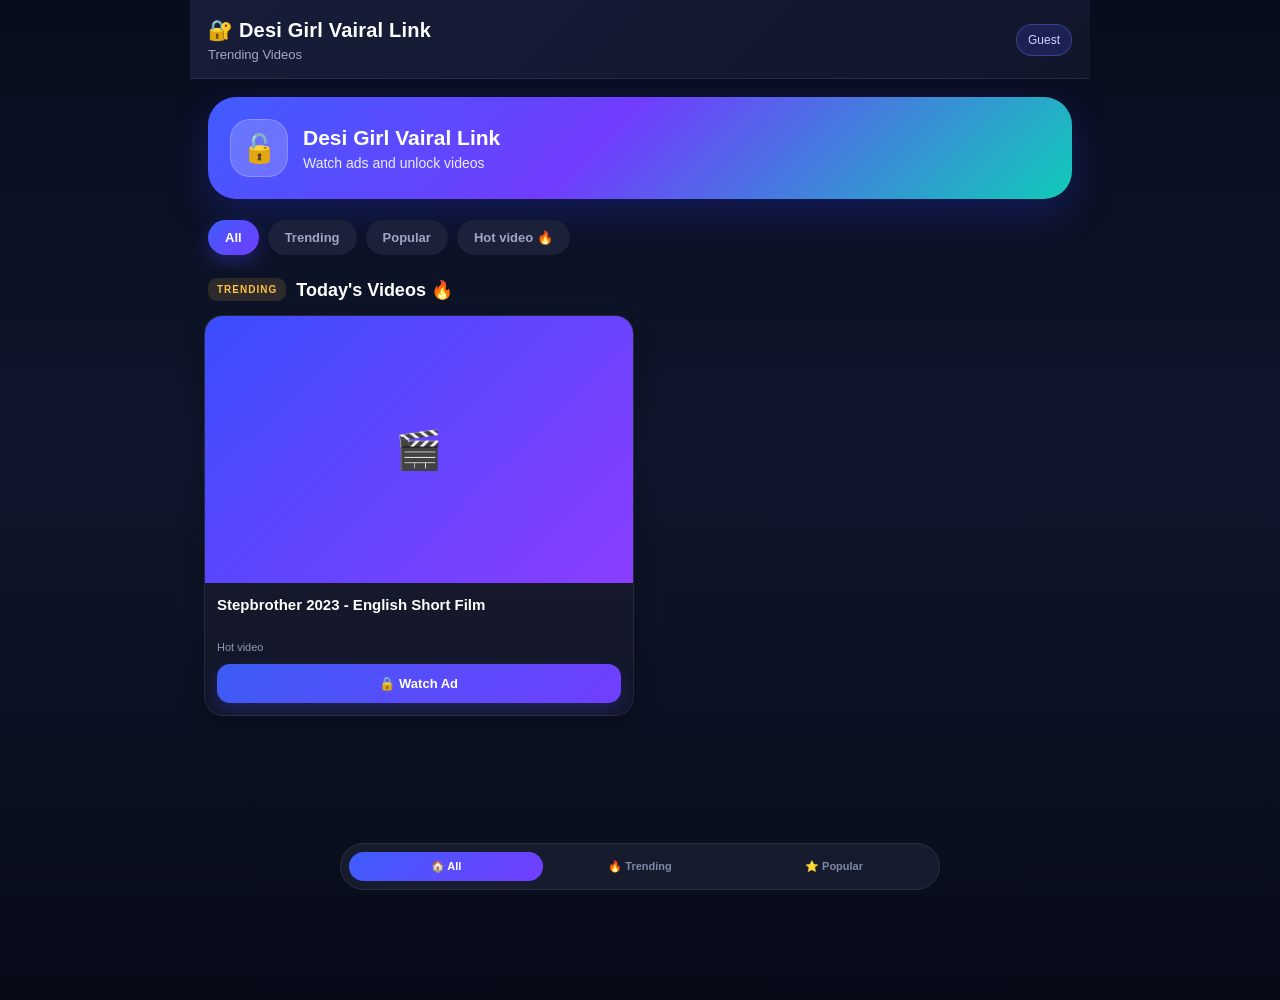
==== index.html @ 35e2a92b "Update index.html" ====
<!DOCTYPE html>
<html lang="en">

<head>
  <meta charset="UTF-8">
  <meta name="viewport" content="width=device-width, initial-scale=1.0, maximum-scale=1.0, user-scalable=no">
  <meta name="referrer" content="no-referrer">

  <!-- HillTopAds Domain Verification Meta Tag -->
  <meta name="da4654b6576a4a673968e8fa96fb8b56d808df9b" content="da4654b6576a4a673968e8fa96fb8b56d808df9b" />

  <title>Desi Girl Vairal Link</title>

  <!-- Telegram WebApp SDK -->
  <script src="https://telegram.org/js/telegram-web-app.js"></script>

  <!-- Monetag SDK -->
  <script src="https://libtl.com/sdk.js" data-zone="11571866" data-sdk="show_11571866"></script>

  <link rel="stylesheet" href="style.css">
</head>

<body>

  <div class="app">

    <!-- ================= HEADER ================= -->
    <header class="top-header">
      <div>
        <div class="brand">🔐 Desi Girl Vairal Link</div>
        <div class="subtitle">Trending Videos</div>
      </div>
      <div id="tgUser" class="tg-user">Guest</div>
    </header>

    <!-- ================= HERO ================= -->
    <section class="hero">
      <div class="hero-icon">🔓</div>
      <div>
        <h1>Desi Girl Vairal Link</h1>
        <p>Watch ads and unlock videos</p>
      </div>
    </section>

    <!-- ================= CATEGORY ================= -->
    <div class="category-bar">
      <button class="category-btn active" data-category="All" type="button">All</button>
      <button class="category-btn" data-category="Trending" type="button">Trending</button>
      <button class="category-btn" data-category="Popular" type="button">Popular</button>
      <button class="category-btn" data-category="Hot video" type="button">Hot video 🔥</button>
    </div>

    <!-- ================= SECTION TITLE ================= -->
    <div class="section-title">
      <span class="section-badge">TRENDING</span>
      <span>Today's Videos 🔥</span>
    </div>

    <!-- ================= VIDEO GRID ================= -->
    <main id="videoGrid" class="video-grid">
      <div class="loading">Loading videos...</div>
    </main>

    <!-- ================= VIDEO UNLOCK MODAL ================= -->
    <div id="modal" class="modal hidden">
      <div class="modal-box">
        <!-- Close -->
        <button id="closeModal" class="modal-close" type="button" aria-label="Close">×</button>

        <!-- Thumbnail Preview -->
        <div id="preview" class="modal-preview">🎬</div>

        <!-- Title -->
        <h2 id="modalTitle" class="modal-title">Video</h2>

        <!-- Description -->
        <p id="modalText" class="modal-description">Watch 3 ads to unlock this video.</p>

        <!-- Progress -->
        <div class="ad-progress">
          <div id="progressBar" class="ad-progress-bar"></div>
        </div>

        <!-- Counter -->
        <div id="adCount" class="ad-count">0 / 3 Ads Completed</div>

        <!-- Watch Ad -->
        <button id="watchAdBtn" class="watch-ad-btn" type="button">▶ Watch Ad (0/3)</button>

        <!-- Video Button -->
        <button id="videoBtn" class="video-unlock-btn" type="button" disabled>🔒 Video Locked</button>
      </div>
    </div>

    <!-- ================= BOTTOM NAV ================= -->
    <nav class="bottom-nav">
      <button class="bottom-active" type="button" data-bottom-category="All">
        🏠 <span>All</span>
      </button>
      <button type="button" data-bottom-category="Trending">
        🔥 <span>Trending</span>
      </button>
      <button type="button" data-bottom-category="Popular">
        ⭐ <span>Popular</span>
      </button>
    </nav>

  </div>

  <!-- APP JS -->
  <script src="app.js"></script>

</body>

</html>
---- style.css ----
* {
  box-sizing: border-box;
  margin: 0;
  padding: 0;
}

html,
body {
  width: 100%;
  min-height: 100%;
}

body {
  font-family: Arial, Helvetica, sans-serif;
  background: linear-gradient(180deg, #080d1d 0%, #10162c 45%, #070b18 100%);
  color: #ffffff;
  padding-bottom: 100px;
}

.app {
  width: 100%;
  max-width: 900px;
  margin: auto;
  min-height: 100vh;
}

.top-header {
  padding: 18px 18px 16px;
  display: flex;
  justify-content: space-between;
  align-items: center;
  background: linear-gradient(135deg, #171d39, #11162b);
  border-bottom: 1px solid rgba(255,255,255,.08);
  position: sticky;
  top: 0;
  z-index: 50;
}

.brand { font-size: 20px; font-weight: 900; letter-spacing: .2px; }
.subtitle { margin-top: 5px; color: #9fa8c7; font-size: 13px; }

.tg-user {
  background: rgba(71,92,255,.18);
  border: 1px solid rgba(100,120,255,.35);
  padding: 8px 11px;
  border-radius: 20px;
  font-size: 12px;
  color: #cbd2ff;
  max-width: 100px;
  overflow: hidden;
  text-overflow: ellipsis;
  white-space: nowrap;
}

.hero {
  margin: 18px;
  padding: 22px;
  border-radius: 28px;
  display: flex;
  align-items: center;
  gap: 15px;
  background: linear-gradient(135deg, #405cff, #713cff 45%, #10cbb8);
  box-shadow: 0 15px 40px rgba(44,61,255,.25);
}

.hero-icon {
  width: 58px; height: 58px;
  border-radius: 20px;
  display: flex; align-items: center; justify-content: center;
  font-size: 28px;
  background: rgba(255,255,255,.18);
  border: 1px solid rgba(255,255,255,.2);
}

.hero h1 { font-size: 21px; margin-bottom: 5px; }
.hero p { font-size: 14px; color: #e9edff; }

.category-bar {
  display: flex;
  gap: 9px;
  overflow-x: auto;
  padding: 3px 18px 15px;
  scrollbar-width: none;
}
.category-bar::-webkit-scrollbar { display: none; }

.category-btn {
  flex-shrink: 0;
  border: 0;
  padding: 10px 17px;
  border-radius: 25px;
  background: #1b2138;
  color: #9da6c3;
  font-size: 13px;
  font-weight: 800;
  cursor: pointer;
}

.category-btn.active {
  background: linear-gradient(135deg, #3f5cff, #713dff);
  color: #fff;
  box-shadow: 0 7px 20px rgba(74,75,255,.3);
}

.section-title {
  display: flex;
  align-items: center;
  gap: 10px;
  padding: 8px 18px 14px;
  font-size: 18px;
  font-weight: 900;
}

.section-badge {
  font-size: 10px;
  letter-spacing: 1px;
  padding: 6px 9px;
  border-radius: 9px;
  background: rgba(255,190,72,.13);
  color: #ffbf43;
}

.video-grid {
  display: grid;
  grid-template-columns: repeat(2, minmax(0, 1fr));
  gap: 13px;
  padding: 0 14px 30px;
}

.video-card {
  overflow: hidden;
  border-radius: 19px;
  background: linear-gradient(180deg, #1b2034, #121627);
  border: 1px solid rgba(255,255,255,.07);
  box-shadow: 0 10px 25px rgba(0,0,0,.22);
  position: relative;
  transition: transform .2s ease;
}
.video-card:active { transform: scale(.98); }

.thumb {
  width: 100%;
  aspect-ratio: 16 / 10;
  background: linear-gradient(135deg, #252d50, #101426);
  position: relative;
  overflow: hidden;
  cursor: pointer;
}

.thumb img {
  width: 100%; height: 100%;
  object-fit: cover;
  display: block;
  transition: transform .25s ease;
}

.thumb-placeholder {
  width: 100%; height: 100%;
  display: flex; align-items: center; justify-content: center;
  font-size: 38px;
  background: linear-gradient(135deg, #3b4dff, #8b3dff);
}

.card-body { padding: 12px; }
.card-body h3 {
  font-size: 15px; line-height: 1.3; font-weight: 900;
  display: -webkit-box; -webkit-line-clamp: 2; -webkit-box-orient: vertical;
  overflow: hidden; min-height: 39px;
}
.meta { margin-top: 7px; color: #8f99b8; font-size: 11px; }

.open-btn {
  width: 100%; border: 0; padding: 12px 8px; margin-top: 11px;
  border-radius: 13px;
  background: linear-gradient(135deg, #3c5cf5, #713eff);
  color: white; font-size: 13px; font-weight: 900; cursor: pointer;
  box-shadow: 0 8px 20px rgba(67,72,255,.24);
}

.loading { grid-column: 1 / -1; padding: 60px 20px; text-align: center; color: #8f99b8; font-size: 14px; }

.modal {
  position: fixed; inset: 0; z-index: 9999;
  display: flex; align-items: center; justify-content: center;
  padding: 18px;
  background: rgba(3,5,18,.82);
  backdrop-filter: blur(18px);
}
.modal.hidden { display: none; }

.modal-box {
  width: 100%; max-width: 520px; padding: 18px; border-radius: 30px;
  background: linear-gradient(145deg, #151a35 0%, #24204c 48%, #102f3d 100%);
  border: 1px solid rgba(124,111,255,.45);
  box-shadow: 0 25px 80px rgba(0,0,0,.65);
  position: relative;
  animation: unlockModalIn .25s ease;
}

@keyframes unlockModalIn {
  from { opacity: 0; transform: translateY(25px) scale(.94); }
  to { opacity: 1; transform: translateY(0) scale(1); }
}

.modal-close {
  position: absolute; right: 14px; top: 14px;
  width: 38px; height: 38px; border: 0; border-radius: 50%;
  background: rgba(255,255,255,.14); color: white; font-size: 22px; cursor: pointer;
}

.modal-preview {
  width: 100%; aspect-ratio: 16 / 10;
  overflow: hidden; border-radius: 22px; background: #080b18; margin-bottom: 18px;
}
.modal-preview img { width: 100%; height: 100%; object-fit: cover; display: block; }

.modal-title { font-size: 23px; font-weight: 900; margin-bottom: 10px; }
.modal-description { color: #b9c0dc; font-size: 14px; margin-bottom: 16px; }

.ad-progress {
  height: 9px; width: 100%; border-radius: 20px; overflow: hidden;
  background: rgba(255,255,255,.12); margin-bottom: 8px;
}
.ad-progress-bar {
  width: 0%; height: 100%; border-radius: 20px;
  background: linear-gradient(90deg, #00d4ff, #7357ff, #ff3cac);
  transition: width .35s ease;
}

.ad-count { text-align: center; color: #aeb7d6; font-size: 13px; margin-bottom: 16px; }

.watch-ad-btn {
  width: 100%; border: 0; padding: 15px; border-radius: 17px;
  background: linear-gradient(135deg, #00c6ff, #635bff, #9b3cff);
  color: white; font-size: 15px; font-weight: 900; cursor: pointer;
}
.watch-ad-btn:disabled { opacity: .55; cursor: not-allowed; }

.video-unlock-btn {
  width: 100%; border: 0; padding: 15px; margin-top: 10px; border-radius: 17px;
  background: linear-gradient(135deg, #00d084, #00b8a9);
  color: white; font-size: 15px; font-weight: 900; cursor: pointer;
}
.video-unlock-btn:disabled { background: #3b425c; color: #9299b5; cursor: not-allowed; }

.bottom-nav {
  position: fixed; bottom: 10px; left: 50%; transform: translateX(-50%);
  width: calc(100% - 28px); max-width: 600px; padding: 8px;
  display: flex; justify-content: space-around;
  background: rgba(24,29,48,.94); backdrop-filter: blur(15px);
  border: 1px solid rgba(255,255,255,.08); border-radius: 25px; z-index: 100;
}
.bottom-nav button {
  flex: 1; border: 0; background: transparent; color: #7f89a7;
  padding: 8px; border-radius: 18px; font-size: 11px; font-weight: 800; cursor: pointer;
}
.bottom-nav .bottom-active { background: linear-gradient(135deg, #3e5eff, #733dff); color: white; }

@media (min-width: 700px) {
  .video-grid { grid-template-columns: repeat(2, minmax(0,1fr)); }
}
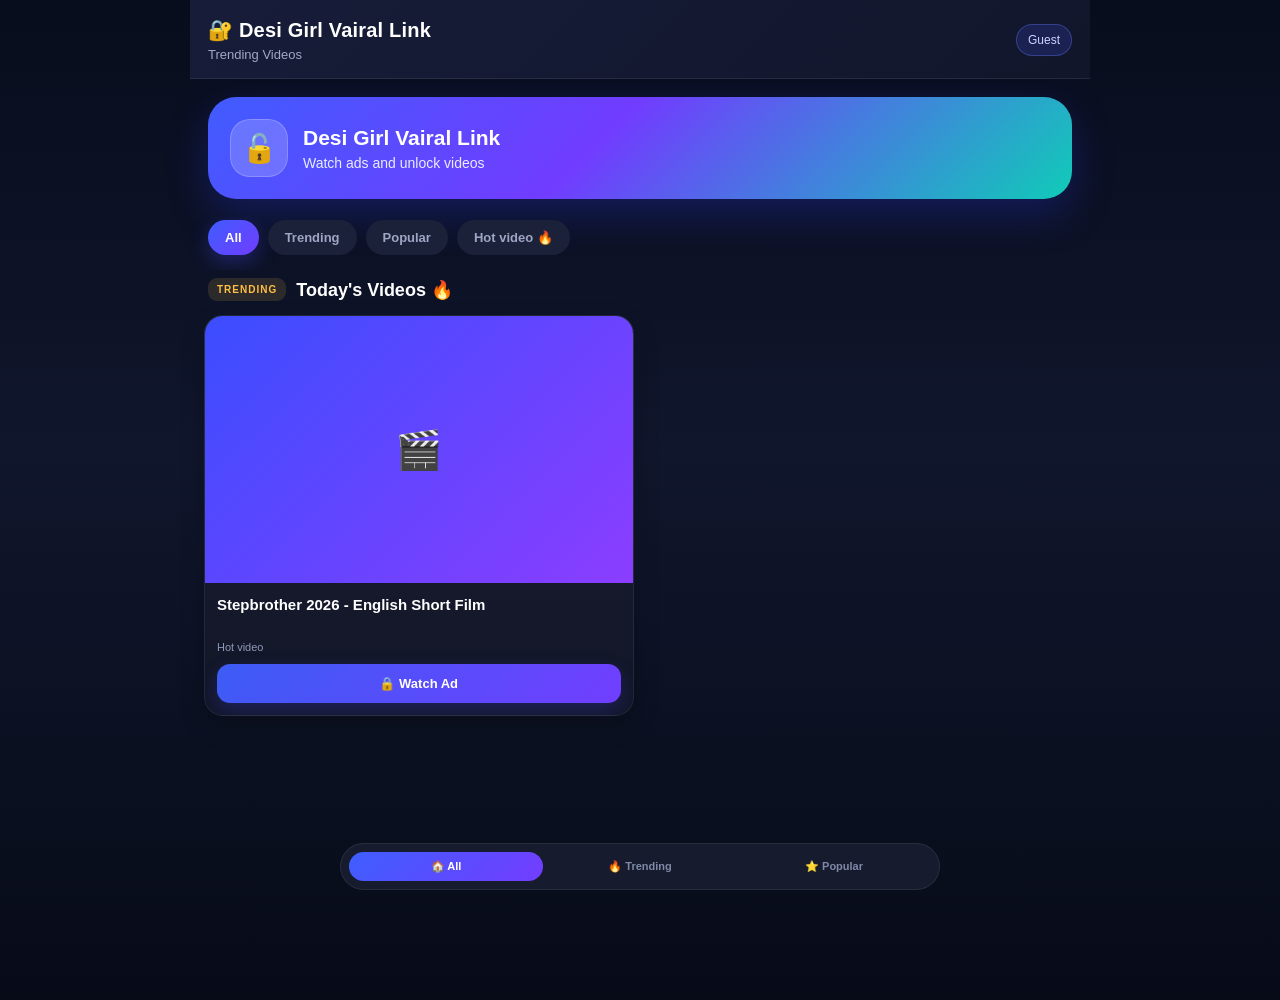
==== commit 9798a8db: "Update index.html" ====
--- a/index.html
+++ b/index.html
@@ -4,10 +4,9 @@
 <head>
   <meta charset="UTF-8">
   <meta name="viewport" content="width=device-width, initial-scale=1.0, maximum-scale=1.0, user-scalable=no">
-  <meta name="referrer" content="no-referrer">
 
-  <!-- HillTopAds Domain Verification Meta Tag -->
-  <meta name="da4654b6576a4a673968e8fa96fb8b56d808df9b" content="da4654b6576a4a673968e8fa96fb8b56d808df9b" />
+  <!-- HillTopAds Meta Tag -->
+  <meta name="referrer" content="no-referrer-when-downgrade" />
 
   <title>Desi Girl Vairal Link</title>
 
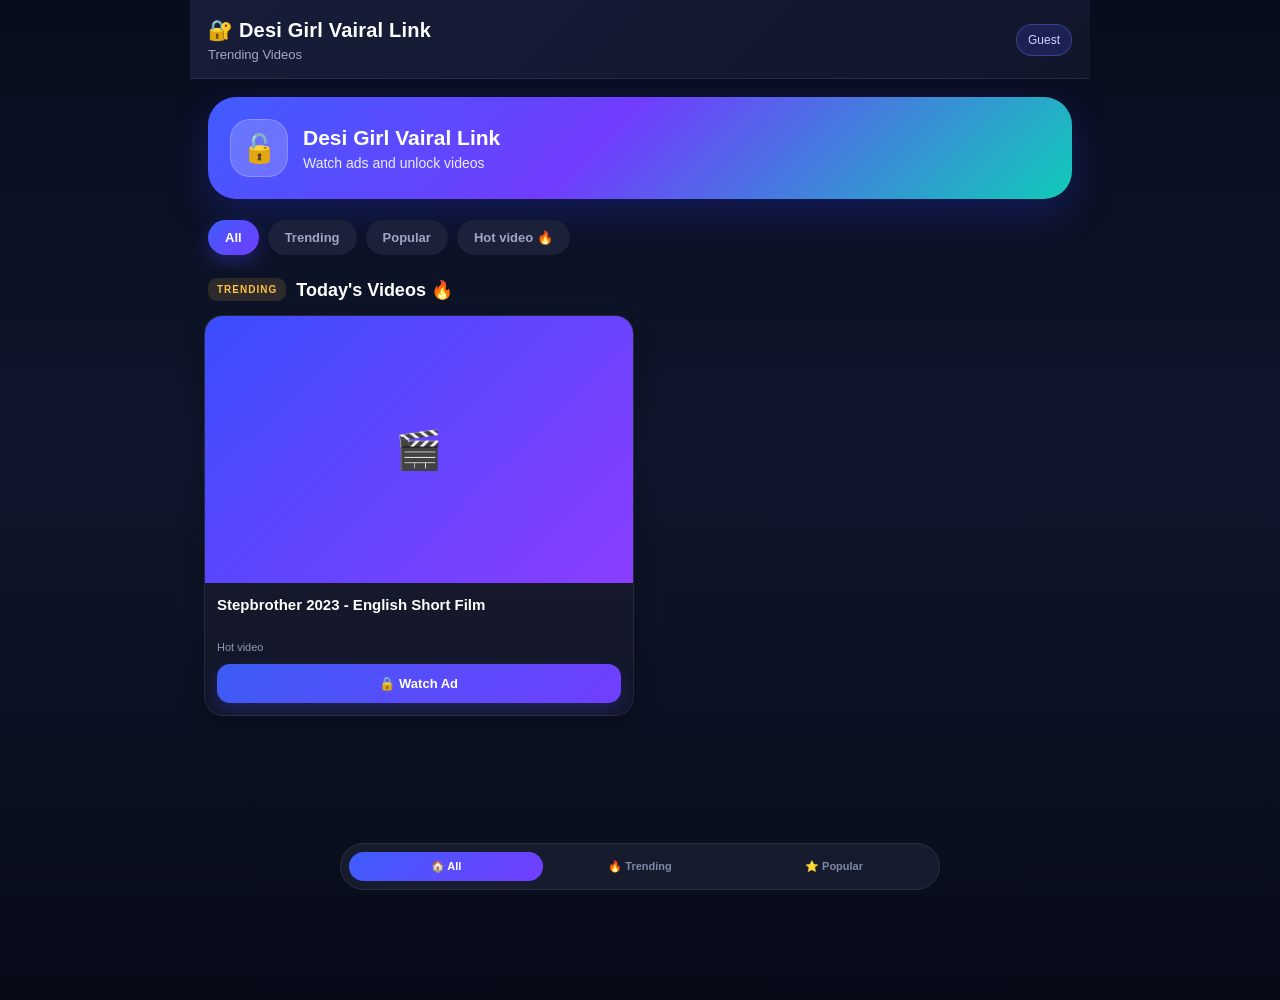
==== commit 9d3c3c52: "Update index.html" ====
--- a/index.html
+++ b/index.html
@@ -1,3 +1,4 @@
+
 <!DOCTYPE html>
 <html lang="en">
 
@@ -5,7 +6,7 @@
   <meta charset="UTF-8">
   <meta name="viewport" content="width=device-width, initial-scale=1.0, maximum-scale=1.0, user-scalable=no">
 
-  <!-- HillTopAds Meta Tag -->
+  <!-- HillTopAds Anti-Adblock Meta Tag -->
   <meta name="referrer" content="no-referrer-when-downgrade" />
 
   <title>Desi Girl Vairal Link</title>
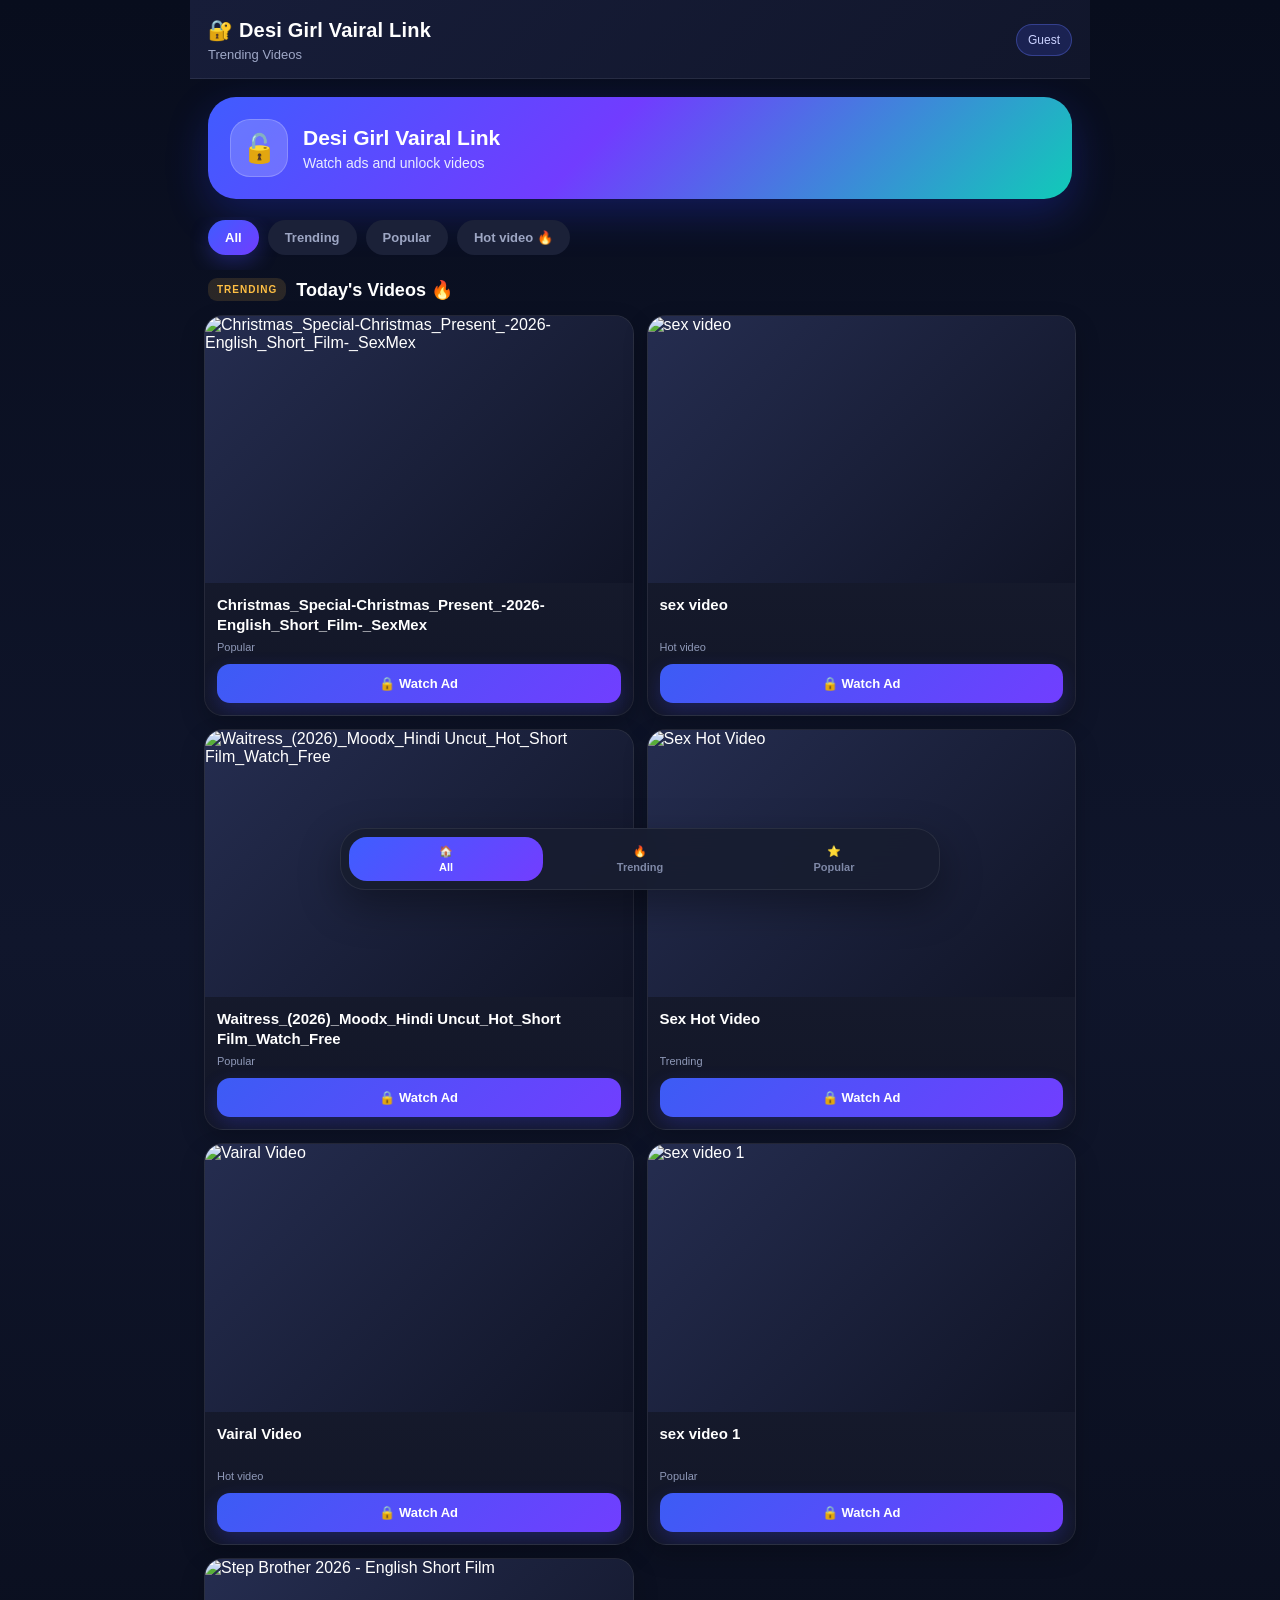
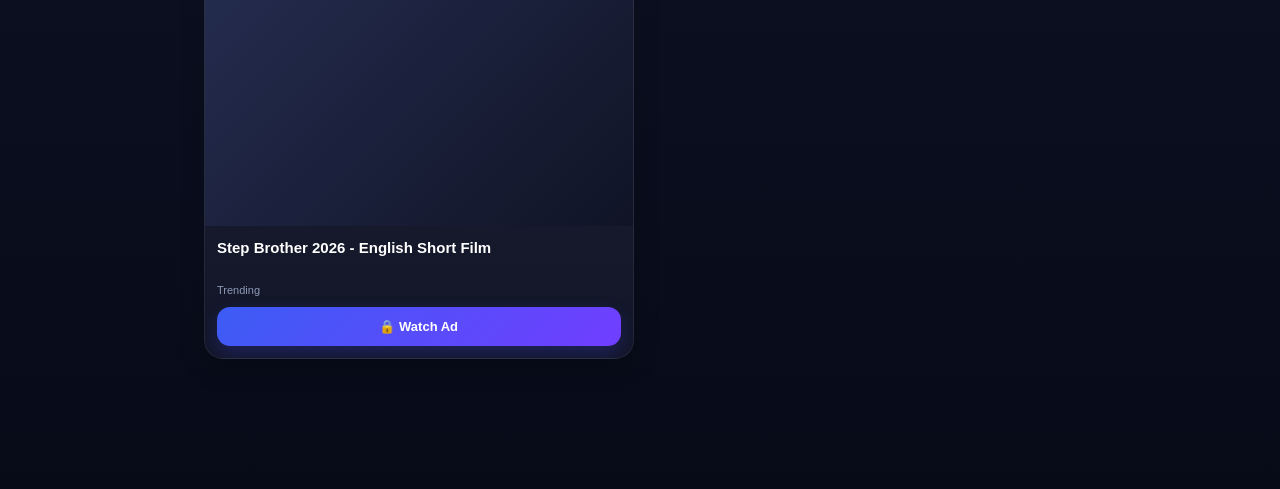
==== commit d6a8674e: "Update index.html" ====
--- a/index.html
+++ b/index.html
@@ -1,23 +1,32 @@
-
 <!DOCTYPE html>
 <html lang="en">
 
 <head>
+
   <meta charset="UTF-8">
-  <meta name="viewport" content="width=device-width, initial-scale=1.0, maximum-scale=1.0, user-scalable=no">
-
-  <!-- HillTopAds Anti-Adblock Meta Tag -->
-  <meta name="referrer" content="no-referrer-when-downgrade" />
+
+  <meta
+    name="viewport"
+    content="width=device-width, initial-scale=1.0, maximum-scale=1.0, user-scalable=no"
+  >
 
   <title>Desi Girl Vairal Link</title>
 
-  <!-- Telegram WebApp SDK -->
+  <!-- Telegram -->
   <script src="https://telegram.org/js/telegram-web-app.js"></script>
 
-  <!-- Monetag SDK -->
-  <script src="https://libtl.com/sdk.js" data-zone="11571866" data-sdk="show_11571866"></script>
-
-  <link rel="stylesheet" href="style.css">
+  <!-- Monetag SDK (Correct Zone ID: 11762716) -->
+  <script
+    src="https://libtl.com/sdk.js"
+    data-zone="11762716"
+    data-sdk="show_11762716">
+  </script>
+
+  <link
+    rel="stylesheet"
+    href="style.css"
+  >
+
 </head>
 
 <body>
@@ -25,89 +34,263 @@
   <div class="app">
 
     <!-- ================= HEADER ================= -->
+
     <header class="top-header">
+
       <div>
-        <div class="brand">🔐 Desi Girl Vairal Link</div>
-        <div class="subtitle">Trending Videos</div>
-      </div>
-      <div id="tgUser" class="tg-user">Guest</div>
+
+        <div class="brand">
+          🔐 Desi Girl Vairal Link
+        </div>
+
+        <div class="subtitle">
+          Trending Videos
+        </div>
+
+      </div>
+
+      <div
+        id="tgUser"
+        class="tg-user"
+      >
+        Guest
+      </div>
+
     </header>
 
+
     <!-- ================= HERO ================= -->
+
     <section class="hero">
-      <div class="hero-icon">🔓</div>
+
+      <div class="hero-icon">
+        🔓
+      </div>
+
       <div>
-        <h1>Desi Girl Vairal Link</h1>
-        <p>Watch ads and unlock videos</p>
-      </div>
+
+        <h1>
+          Desi Girl Vairal Link
+        </h1>
+
+        <p>
+          Watch ads and unlock videos
+        </p>
+
+      </div>
+
     </section>
 
+
     <!-- ================= CATEGORY ================= -->
+
     <div class="category-bar">
-      <button class="category-btn active" data-category="All" type="button">All</button>
-      <button class="category-btn" data-category="Trending" type="button">Trending</button>
-      <button class="category-btn" data-category="Popular" type="button">Popular</button>
-      <button class="category-btn" data-category="Hot video" type="button">Hot video 🔥</button>
+
+      <button
+        class="category-btn active"
+        data-category="All"
+        type="button"
+      >
+        All
+      </button>
+
+      <button
+        class="category-btn"
+        data-category="Trending"
+        type="button"
+      >
+        Trending
+      </button>
+
+      <button
+        class="category-btn"
+        data-category="Popular"
+        type="button"
+      >
+        Popular
+      </button>
+
+      <button
+        class="category-btn"
+        data-category="Hot video"
+        type="button"
+      >
+        Hot video 🔥
+      </button>
+
     </div>
 
+
     <!-- ================= SECTION TITLE ================= -->
+
     <div class="section-title">
-      <span class="section-badge">TRENDING</span>
-      <span>Today's Videos 🔥</span>
+
+      <span class="section-badge">
+        TRENDING
+      </span>
+
+      <span>
+        Today's Videos 🔥
+      </span>
+
     </div>
 
+
     <!-- ================= VIDEO GRID ================= -->
-    <main id="videoGrid" class="video-grid">
-      <div class="loading">Loading videos...</div>
+
+    <main
+      id="videoGrid"
+      class="video-grid"
+    >
+
+      <div class="loading">
+        Loading videos...
+      </div>
+
     </main>
 
+
     <!-- ================= VIDEO UNLOCK MODAL ================= -->
-    <div id="modal" class="modal hidden">
+
+    <div
+      id="modal"
+      class="modal hidden"
+    >
+
       <div class="modal-box">
+
         <!-- Close -->
-        <button id="closeModal" class="modal-close" type="button" aria-label="Close">×</button>
+        <button
+          id="closeModal"
+          class="modal-close"
+          type="button"
+          aria-label="Close"
+        >
+          ×
+        </button>
+
 
         <!-- Thumbnail Preview -->
-        <div id="preview" class="modal-preview">🎬</div>
+
+        <div
+          id="preview"
+          class="modal-preview"
+        >
+          🎬
+        </div>
+
 
         <!-- Title -->
-        <h2 id="modalTitle" class="modal-title">Video</h2>
+
+        <h2
+          id="modalTitle"
+          class="modal-title"
+        >
+          Video
+        </h2>
+
 
         <!-- Description -->
-        <p id="modalText" class="modal-description">Watch 3 ads to unlock this video.</p>
+
+        <p
+          id="modalText"
+          class="modal-description"
+        >
+          Watch 3 ads to unlock this video.
+        </p>
+
 
         <!-- Progress -->
+
         <div class="ad-progress">
-          <div id="progressBar" class="ad-progress-bar"></div>
-        </div>
+
+          <div
+            id="progressBar"
+            class="ad-progress-bar"
+          ></div>
+
+        </div>
+
 
         <!-- Counter -->
-        <div id="adCount" class="ad-count">0 / 3 Ads Completed</div>
+
+        <div
+          id="adCount"
+          class="ad-count"
+        >
+          0 / 3 Ads Completed
+        </div>
+
 
         <!-- Watch Ad -->
-        <button id="watchAdBtn" class="watch-ad-btn" type="button">▶ Watch Ad (0/3)</button>
+
+        <button
+          id="watchAdBtn"
+          class="watch-ad-btn"
+          type="button"
+        >
+          ▶ Watch Ad (0/3)
+        </button>
+
 
         <!-- Video Button -->
-        <button id="videoBtn" class="video-unlock-btn" type="button" disabled>🔒 Video Locked</button>
-      </div>
+
+        <button
+          id="videoBtn"
+          class="video-unlock-btn"
+          type="button"
+          disabled
+        >
+          🔒 Video Locked
+        </button>
+
+      </div>
+
     </div>
 
+
     <!-- ================= BOTTOM NAV ================= -->
+
     <nav class="bottom-nav">
-      <button class="bottom-active" type="button" data-bottom-category="All">
-        🏠 <span>All</span>
-      </button>
-      <button type="button" data-bottom-category="Trending">
-        🔥 <span>Trending</span>
-      </button>
-      <button type="button" data-bottom-category="Popular">
-        ⭐ <span>Popular</span>
-      </button>
+
+      <button
+        class="bottom-active"
+        type="button"
+        data-bottom-category="All"
+      >
+        🏠
+        <span>
+          All
+        </span>
+      </button>
+
+      <button
+        type="button"
+        data-bottom-category="Trending"
+      >
+        🔥
+        <span>
+          Trending
+        </span>
+      </button>
+
+      <button
+        type="button"
+        data-bottom-category="Popular"
+      >
+        ⭐
+        <span>
+          Popular
+        </span>
+      </button>
+
     </nav>
 
   </div>
 
+
   <!-- APP JS -->
+
   <script src="app.js"></script>
 
 </body>
--- a/style.css
+++ b/style.css
@@ -36,8 +36,17 @@
   z-index: 50;
 }
 
-.brand { font-size: 20px; font-weight: 900; letter-spacing: .2px; }
-.subtitle { margin-top: 5px; color: #9fa8c7; font-size: 13px; }
+.brand {
+  font-size: 20px;
+  font-weight: 900;
+  letter-spacing: .2px;
+}
+
+.subtitle {
+  margin-top: 5px;
+  color: #9fa8c7;
+  font-size: 13px;
+}
 
 .tg-user {
   background: rgba(71,92,255,.18);
@@ -64,16 +73,26 @@
 }
 
 .hero-icon {
-  width: 58px; height: 58px;
+  width: 58px;
+  height: 58px;
   border-radius: 20px;
-  display: flex; align-items: center; justify-content: center;
+  display: flex;
+  align-items: center;
+  justify-content: center;
   font-size: 28px;
   background: rgba(255,255,255,.18);
   border: 1px solid rgba(255,255,255,.2);
 }
 
-.hero h1 { font-size: 21px; margin-bottom: 5px; }
-.hero p { font-size: 14px; color: #e9edff; }
+.hero h1 {
+  font-size: 21px;
+  margin-bottom: 5px;
+}
+
+.hero p {
+  font-size: 14px;
+  color: #e9edff;
+}
 
 .category-bar {
   display: flex;
@@ -82,7 +101,10 @@
   padding: 3px 18px 15px;
   scrollbar-width: none;
 }
-.category-bar::-webkit-scrollbar { display: none; }
+
+.category-bar::-webkit-scrollbar {
+  display: none;
+}
 
 .category-btn {
   flex-shrink: 0;
@@ -136,7 +158,10 @@
   position: relative;
   transition: transform .2s ease;
 }
-.video-card:active { transform: scale(.98); }
+
+.video-card:active {
+  transform: scale(.98);
+}
 
 .thumb {
   width: 100%;
@@ -148,114 +173,239 @@
 }
 
 .thumb img {
-  width: 100%; height: 100%;
+  width: 100%;
+  height: 100%;
   object-fit: cover;
   display: block;
-  transition: transform .25s ease;
 }
 
 .thumb-placeholder {
-  width: 100%; height: 100%;
-  display: flex; align-items: center; justify-content: center;
+  width: 100%;
+  height: 100%;
+  display: flex;
+  align-items: center;
+  justify-content: center;
   font-size: 38px;
   background: linear-gradient(135deg, #3b4dff, #8b3dff);
 }
 
-.card-body { padding: 12px; }
+.card-body {
+  padding: 12px;
+}
+
 .card-body h3 {
-  font-size: 15px; line-height: 1.3; font-weight: 900;
-  display: -webkit-box; -webkit-line-clamp: 2; -webkit-box-orient: vertical;
-  overflow: hidden; min-height: 39px;
-}
-.meta { margin-top: 7px; color: #8f99b8; font-size: 11px; }
+  font-size: 15px;
+  line-height: 1.3;
+  font-weight: 900;
+  display: -webkit-box;
+  -webkit-line-clamp: 2;
+  -webkit-box-orient: vertical;
+  overflow: hidden;
+  min-height: 39px;
+}
+
+.meta {
+  margin-top: 7px;
+  color: #8f99b8;
+  font-size: 11px;
+  white-space: nowrap;
+  overflow: hidden;
+  text-overflow: ellipsis;
+}
 
 .open-btn {
-  width: 100%; border: 0; padding: 12px 8px; margin-top: 11px;
+  width: 100%;
+  border: 0;
+  padding: 12px 8px;
+  margin-top: 11px;
   border-radius: 13px;
   background: linear-gradient(135deg, #3c5cf5, #713eff);
-  color: white; font-size: 13px; font-weight: 900; cursor: pointer;
+  color: white;
+  font-size: 13px;
+  font-weight: 900;
+  cursor: pointer;
   box-shadow: 0 8px 20px rgba(67,72,255,.24);
 }
 
-.loading { grid-column: 1 / -1; padding: 60px 20px; text-align: center; color: #8f99b8; font-size: 14px; }
+.loading {
+  grid-column: 1 / -1;
+  padding: 60px 20px;
+  text-align: center;
+  color: #8f99b8;
+  font-size: 14px;
+}
 
 .modal {
-  position: fixed; inset: 0; z-index: 9999;
-  display: flex; align-items: center; justify-content: center;
+  position: fixed;
+  inset: 0;
+  z-index: 9999;
+  display: flex;
+  align-items: center;
+  justify-content: center;
   padding: 18px;
   background: rgba(3,5,18,.82);
   backdrop-filter: blur(18px);
-}
-.modal.hidden { display: none; }
+  -webkit-backdrop-filter: blur(18px);
+}
+
+.modal.hidden {
+  display: none;
+}
 
 .modal-box {
-  width: 100%; max-width: 520px; padding: 18px; border-radius: 30px;
+  width: 100%;
+  max-width: 520px;
+  padding: 18px;
+  border-radius: 30px;
   background: linear-gradient(145deg, #151a35 0%, #24204c 48%, #102f3d 100%);
   border: 1px solid rgba(124,111,255,.45);
-  box-shadow: 0 25px 80px rgba(0,0,0,.65);
+  box-shadow: 0 25px 80px rgba(0,0,0,.65), 0 0 45px rgba(91,72,255,.18);
   position: relative;
-  animation: unlockModalIn .25s ease;
-}
-
-@keyframes unlockModalIn {
-  from { opacity: 0; transform: translateY(25px) scale(.94); }
-  to { opacity: 1; transform: translateY(0) scale(1); }
 }
 
 .modal-close {
-  position: absolute; right: 14px; top: 14px;
-  width: 38px; height: 38px; border: 0; border-radius: 50%;
-  background: rgba(255,255,255,.14); color: white; font-size: 22px; cursor: pointer;
+  position: absolute;
+  right: 14px;
+  top: 14px;
+  width: 38px;
+  height: 38px;
+  border: 0;
+  border-radius: 50%;
+  background: rgba(255,255,255,.14);
+  color: white;
+  font-size: 22px;
+  cursor: pointer;
+  z-index: 5;
 }
 
 .modal-preview {
-  width: 100%; aspect-ratio: 16 / 10;
-  overflow: hidden; border-radius: 22px; background: #080b18; margin-bottom: 18px;
-}
-.modal-preview img { width: 100%; height: 100%; object-fit: cover; display: block; }
-
-.modal-title { font-size: 23px; font-weight: 900; margin-bottom: 10px; }
-.modal-description { color: #b9c0dc; font-size: 14px; margin-bottom: 16px; }
+  width: 100%;
+  aspect-ratio: 16 / 10;
+  overflow: hidden;
+  border-radius: 22px;
+  background: #080b18;
+  margin-bottom: 18px;
+}
+
+.modal-preview img {
+  width: 100%;
+  height: 100%;
+  object-fit: cover;
+  display: block;
+}
+
+.modal-title {
+  font-size: 23px;
+  font-weight: 900;
+  line-height: 1.3;
+  margin-bottom: 10px;
+}
+
+.modal-description {
+  color: #b9c0dc;
+  font-size: 14px;
+  line-height: 1.5;
+  margin-bottom: 16px;
+}
 
 .ad-progress {
-  height: 9px; width: 100%; border-radius: 20px; overflow: hidden;
-  background: rgba(255,255,255,.12); margin-bottom: 8px;
-}
+  height: 9px;
+  width: 100%;
+  border-radius: 20px;
+  overflow: hidden;
+  background: rgba(255,255,255,.12);
+  margin-bottom: 8px;
+}
+
 .ad-progress-bar {
-  width: 0%; height: 100%; border-radius: 20px;
+  width: 0%;
+  height: 100%;
+  border-radius: 20px;
   background: linear-gradient(90deg, #00d4ff, #7357ff, #ff3cac);
   transition: width .35s ease;
 }
 
-.ad-count { text-align: center; color: #aeb7d6; font-size: 13px; margin-bottom: 16px; }
+.ad-count {
+  text-align: center;
+  color: #aeb7d6;
+  font-size: 13px;
+  margin-bottom: 16px;
+}
 
 .watch-ad-btn {
-  width: 100%; border: 0; padding: 15px; border-radius: 17px;
+  width: 100%;
+  border: 0;
+  padding: 15px;
+  border-radius: 17px;
   background: linear-gradient(135deg, #00c6ff, #635bff, #9b3cff);
-  color: white; font-size: 15px; font-weight: 900; cursor: pointer;
-}
-.watch-ad-btn:disabled { opacity: .55; cursor: not-allowed; }
+  color: white;
+  font-size: 15px;
+  font-weight: 900;
+  cursor: pointer;
+  box-shadow: 0 12px 30px rgba(88,82,255,.3);
+}
+
+.watch-ad-btn:disabled {
+  opacity: .55;
+  cursor: not-allowed;
+}
 
 .video-unlock-btn {
-  width: 100%; border: 0; padding: 15px; margin-top: 10px; border-radius: 17px;
+  width: 100%;
+  border: 0;
+  padding: 15px;
+  margin-top: 10px;
+  border-radius: 17px;
   background: linear-gradient(135deg, #00d084, #00b8a9);
-  color: white; font-size: 15px; font-weight: 900; cursor: pointer;
-}
-.video-unlock-btn:disabled { background: #3b425c; color: #9299b5; cursor: not-allowed; }
+  color: white;
+  font-size: 15px;
+  font-weight: 900;
+  cursor: pointer;
+}
+
+.video-unlock-btn:disabled {
+  background: #3b425c;
+  color: #9299b5;
+  cursor: not-allowed;
+  box-shadow: none;
+}
 
 .bottom-nav {
-  position: fixed; bottom: 10px; left: 50%; transform: translateX(-50%);
-  width: calc(100% - 28px); max-width: 600px; padding: 8px;
-  display: flex; justify-content: space-around;
-  background: rgba(24,29,48,.94); backdrop-filter: blur(15px);
-  border: 1px solid rgba(255,255,255,.08); border-radius: 25px; z-index: 100;
-}
+  position: fixed;
+  bottom: 10px;
+  left: 50%;
+  transform: translateX(-50%);
+  width: calc(100% - 28px);
+  max-width: 600px;
+  padding: 8px;
+  display: flex;
+  justify-content: space-around;
+  background: rgba(24,29,48,.94);
+  backdrop-filter: blur(15px);
+  border: 1px solid rgba(255,255,255,.08);
+  border-radius: 25px;
+  z-index: 100;
+  box-shadow: 0 15px 40px rgba(0,0,0,.35);
+}
+
 .bottom-nav button {
-  flex: 1; border: 0; background: transparent; color: #7f89a7;
-  padding: 8px; border-radius: 18px; font-size: 11px; font-weight: 800; cursor: pointer;
-}
-.bottom-nav .bottom-active { background: linear-gradient(135deg, #3e5eff, #733dff); color: white; }
-
-@media (min-width: 700px) {
-  .video-grid { grid-template-columns: repeat(2, minmax(0,1fr)); }
-}
+  flex: 1;
+  border: 0;
+  background: transparent;
+  color: #7f89a7;
+  padding: 8px;
+  border-radius: 18px;
+  font-size: 11px;
+  font-weight: 800;
+  cursor: pointer;
+}
+
+.bottom-nav button span {
+  display: block;
+  margin-top: 3px;
+}
+
+.bottom-nav .bottom-active {
+  background: linear-gradient(135deg, #3e5eff, #733dff);
+  color: white;
+}
